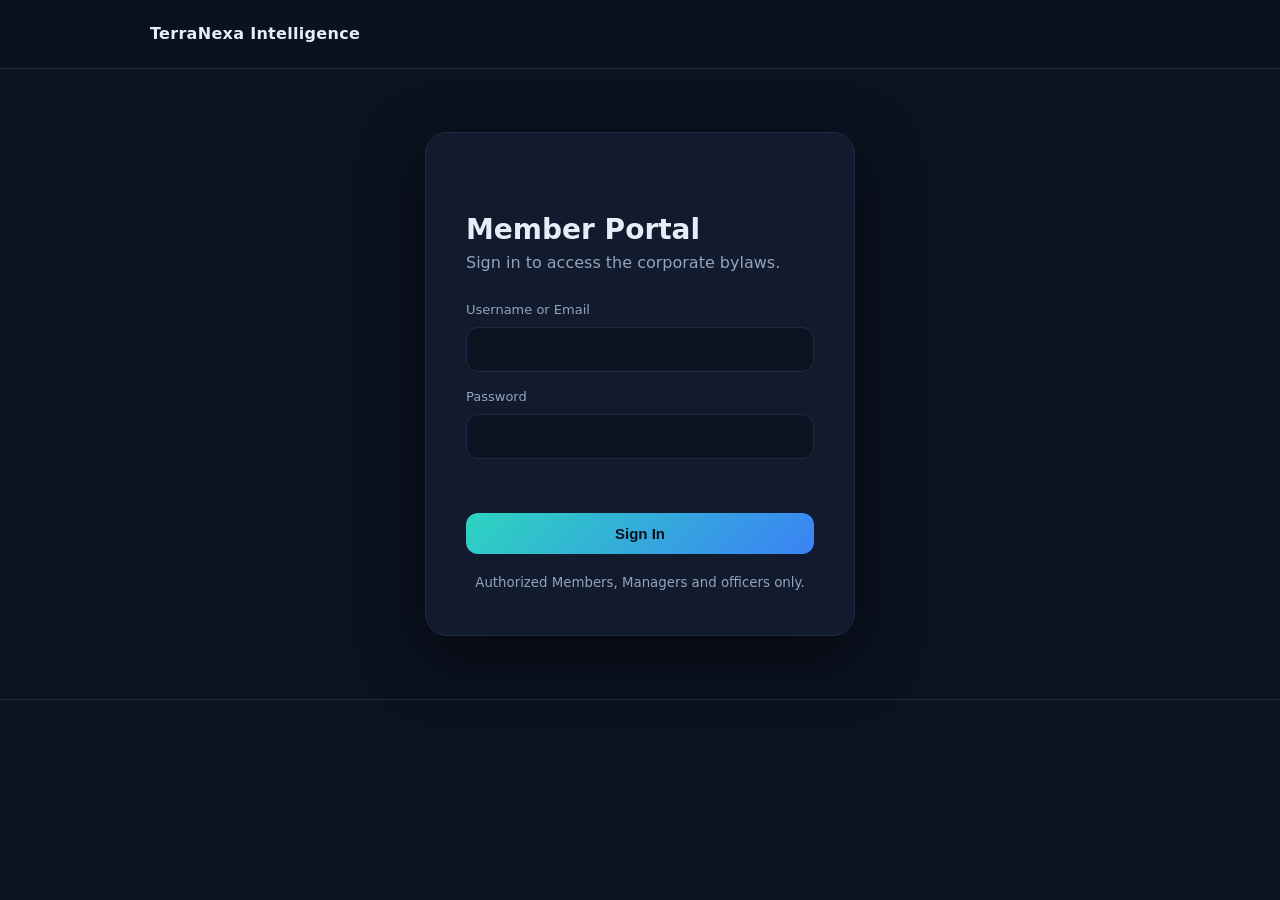
==== bylaws.html @ 20149e76 "Add files via upload" ====
<!DOCTYPE html><html lang="en"><head><meta charset="utf-8"><meta name="viewport" content="width=device-width,initial-scale=1">
<title>Corporate Bylaws | TerraNexa Intelligence, LLC</title><link rel="icon" href="assets/favicon.svg"><link rel="stylesheet" href="style.css">
<script>try{var u=JSON.parse(sessionStorage.getItem('tn'));if(!u||u.exp<Date.now())throw 0}catch(e){sessionStorage.removeItem('tn');location.replace('login.html?next=bylaws.html')}</script></head><body>
<header><div class="w"><nav><a class="brand" href="index.html"><img src="assets/logo.svg" alt="">TerraNexa Intelligence</a><ul id="nav"></ul><div class="auth" id="auth"></div></nav></div></header>
<main class="w"><section id="bylaws"><span class="tag head">Official Document · Members Only</span><h2 class="head">Corporate Bylaws</h2>
<div class="bar"><input id="q" placeholder="Search the bylaws…" aria-label="Search"><a class="btn p" href="docs/TerraNexa-Bylaws.pdf" download>⬇ Download PDF</a><button class="btn" onclick="window.print()">🖨 Create PDF / Print</button></div>
<div class="viewer"><aside class="toc" id="toc"></aside><article id="doc">Loading…</article></div></section></main>
<footer><div class="w" id="ft"></div></footer>
<script src="js/common.js"></script><script>TN.init()</script><script src="script.js"></script></body></html>
---- style.css ----
:root{--bg:#0b1220;--card:#121b2e;--tx:#e6edf7;--mu:#93a3bd;--a:#2dd4bf;--b:#3b82f6;--bd:#1f2b44}
*{box-sizing:border-box}html{scroll-behavior:smooth}
body{margin:0;font:16px/1.7 Inter,system-ui,Segoe UI,sans-serif;background:var(--bg) url(assets/pattern.svg);color:var(--tx)}
a{color:inherit;text-decoration:none}.w{max-width:1120px;margin:auto;padding:0 24px}
header{position:sticky;top:0;z-index:9;background:#0b1220e6;backdrop-filter:blur(12px);border-bottom:1px solid var(--bd)}
nav{display:flex;align-items:center;justify-content:space-between;height:68px}
.brand{display:flex;gap:10px;align-items:center;font-weight:700;letter-spacing:.3px}.brand img{width:36px}
nav ul{display:flex;gap:26px;list-style:none;margin:0;padding:0;color:var(--mu);font-size:15px}nav li a:hover{color:var(--a)}
.btn{display:inline-block;padding:12px 24px;border-radius:12px;font-weight:600;border:1px solid var(--bd);cursor:pointer;background:transparent;color:var(--tx);font-size:15px;transition:.2s}
.btn.p{background:linear-gradient(135deg,var(--a),var(--b));color:#06101c;border:0}.btn:hover{transform:translateY(-2px)}
.hero{display:grid;grid-template-columns:1.1fr .9fr;gap:40px;align-items:center;padding:90px 0}
.tag{color:var(--a);font-size:13px;letter-spacing:2px;text-transform:uppercase;font-weight:600}
h1{font-size:clamp(36px,5vw,58px);line-height:1.1;margin:14px 0}h1 span{background:linear-gradient(135deg,var(--a),var(--b));-webkit-background-clip:text;color:transparent}
.hero p{color:var(--mu);font-size:18px;max-width:520px}.hero .btn{margin:10px 10px 0 0}.hero img{width:100%;border-radius:24px;border:1px solid var(--bd)}
section{padding:70px 0}h2{font-size:34px;margin:6px 0 30px}
.grid{display:grid;grid-template-columns:repeat(auto-fit,minmax(240px,1fr));gap:20px}
.card{background:var(--card);border:1px solid var(--bd);border-radius:18px;padding:28px;transition:.25s}.card:hover{border-color:var(--a);transform:translateY(-4px)}
.card i{font-style:normal;font-size:28px}.card h3{margin:12px 0 6px}.card p{color:var(--mu);margin:0}
.bar{display:flex;flex-wrap:wrap;gap:12px;margin-bottom:22px;align-items:center}
.bar input{flex:1;min-width:200px;padding:12px 16px;border-radius:12px;border:1px solid var(--bd);background:var(--card);color:var(--tx);font-size:15px}
.viewer{display:grid;grid-template-columns:260px 1fr;gap:28px;align-items:start}
.toc{position:sticky;top:90px;background:var(--card);border:1px solid var(--bd);border-radius:18px;padding:18px;max-height:75vh;overflow:auto}
.toc a{display:block;padding:7px 10px;border-radius:8px;color:var(--mu);font-size:14px}.toc a:hover{background:#1a2640;color:var(--a)}
#doc{background:#fff;color:#1b2433;border-radius:18px;padding:48px 56px;font-family:Georgia,serif;line-height:1.75}
#doc h1{font-size:30px;text-align:center;margin:0}#doc .sub{text-align:center;color:#667;margin-bottom:30px}
#doc h2{font-size:20px;border-bottom:2px solid #2dd4bf;padding-bottom:6px;margin-top:34px;color:#0b1220}
#doc p{margin:10px 0}#doc li{margin:4px 0}mark{background:#fde68a}
footer{border-top:1px solid var(--bd);padding:34px 0;color:var(--mu);font-size:14px;text-align:center}
@media(max-width:860px){.hero,.viewer{grid-template-columns:1fr}.toc{position:static;max-height:220px}nav ul{display:none}#doc{padding:26px}}
@media print{body{background:#fff}header,.hero,#about,#contact,footer,.bar,.toc,.head{display:none!important}.viewer{display:block}#doc{padding:0;border-radius:0}section{padding:0}}
nav ul a.on{color:var(--a)}.who{color:var(--mu);font-size:14px;margin-right:12px}.auth{display:flex;align-items:center}
.login{min-height:70vh;display:grid;place-items:center;padding:60px 0}
.lc{width:100%;max-width:430px;background:var(--card);border:1px solid var(--bd);border-radius:22px;padding:40px;box-shadow:0 20px 60px #0008}
.lc img{width:56px}.lc h1{font-size:28px;margin:14px 0 4px}.lc p{color:var(--mu);margin:0 0 22px}
.lc label{display:block;font-size:13px;color:var(--mu);margin:14px 0 6px}
.lc input{width:100%;padding:13px 16px;border-radius:12px;border:1px solid var(--bd);background:#0b1220;color:var(--tx);font-size:15px}
.lc input:focus{outline:2px solid var(--a)}.lc .btn{width:100%;margin-top:22px}
#msg{color:#f87171;font-size:14px;min-height:20px;margin-top:12px}.lc small{display:block;color:var(--mu);margin-top:18px;text-align:center}
@media print{.auth{display:none}}
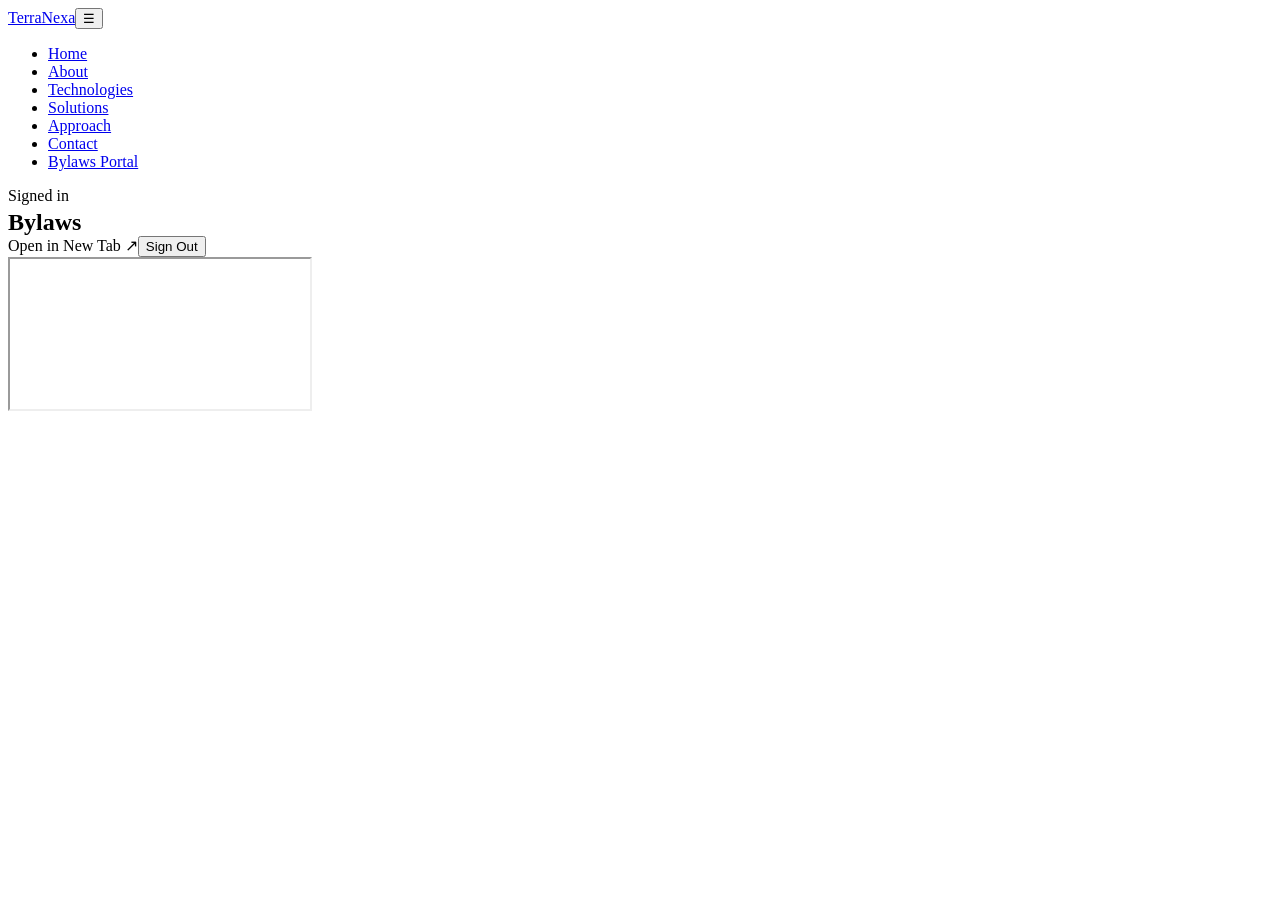
==== commit df547c3a: "Add files via upload" ====
--- a/bylaws.html
+++ b/bylaws.html
@@ -1,9 +1,12 @@
-<!DOCTYPE html><html lang="en"><head><meta charset="utf-8"><meta name="viewport" content="width=device-width,initial-scale=1">
-<title>Corporate Bylaws | TerraNexa Intelligence, LLC</title><link rel="icon" href="assets/favicon.svg"><link rel="stylesheet" href="style.css">
-<script>try{var u=JSON.parse(sessionStorage.getItem('tn'));if(!u||u.exp<Date.now())throw 0}catch(e){sessionStorage.removeItem('tn');location.replace('login.html?next=bylaws.html')}</script></head><body>
-<header><div class="w"><nav><a class="brand" href="index.html"><img src="assets/logo.svg" alt="">TerraNexa Intelligence</a><ul id="nav"></ul><div class="auth" id="auth"></div></nav></div></header>
-<main class="w"><section id="bylaws"><span class="tag head">Official Document · Members Only</span><h2 class="head">Corporate Bylaws</h2>
-<div class="bar"><input id="q" placeholder="Search the bylaws…" aria-label="Search"><a class="btn p" href="docs/TerraNexa-Bylaws.pdf" download>⬇ Download PDF</a><button class="btn" onclick="window.print()">🖨 Create PDF / Print</button></div>
-<div class="viewer"><aside class="toc" id="toc"></aside><article id="doc">Loading…</article></div></section></main>
-<footer><div class="w" id="ft"></div></footer>
-<script src="js/common.js"></script><script>TN.init()</script><script src="script.js"></script></body></html>
+<!DOCTYPE html><html lang="en"><head><meta charset="utf-8"><meta name="viewport" content="width=device-width,initial-scale=1"><link rel="icon" href="assets/img/favicon.svg" type="image/svg+xml"><link rel="stylesheet" href="assets/css/style.css"><title>Bylaws | TerraNexa Intelligence, LLC</title><meta name="robots" content="noindex"></head><body>
+<header><div class="wrap nav"><a class="logo" href="index.html"><img src="assets/img/favicon.svg" alt="">TerraNexa</a><button class="burger" aria-label="Menu">☰</button>
+<ul class="menu"><li><a href="index.html#home">Home</a></li><li><a href="index.html#about">About</a></li><li><a href="index.html#technologies">Technologies</a></li><li><a href="index.html#solutions">Solutions</a></li><li><a href="index.html#approach">Approach</a></li><li><a href="index.html#contact">Contact</a></li><li><a class="btn p" href="portal.html">Bylaws Portal</a></li></ul></div></header>
+<main class="viewer"><div class="wrap"><div class="bar"><div><span class="eyebrow" id="who">Signed in</span><h2 id="ttl" style="margin:4px 0 0">Bylaws</h2></div>
+<div class="cta"><a class="btn o" id="open" target="_blank" rel="noopener">Open in New Tab ↗</a><button class="btn p" id="out">Sign Out</button></div></div>
+<iframe class="frame" id="fr" title="Company Bylaws" referrerpolicy="no-referrer"></iframe></div></main>
+<script src="assets/js/main.js"></script><script src="assets/js/auth.js"></script>
+<script>
+(async()=>{const s=Auth.guard();if(!s)return;who.textContent=s.name+' · '+s.role;
+const d=await (await fetch('json/bylaws.json',{cache:'no-store'})).json();ttl.textContent=d.title;fr.src=d.url;open.href=d.url;document.title=d.title;
+out.onclick=Auth.logout})();
+</script></body></html>
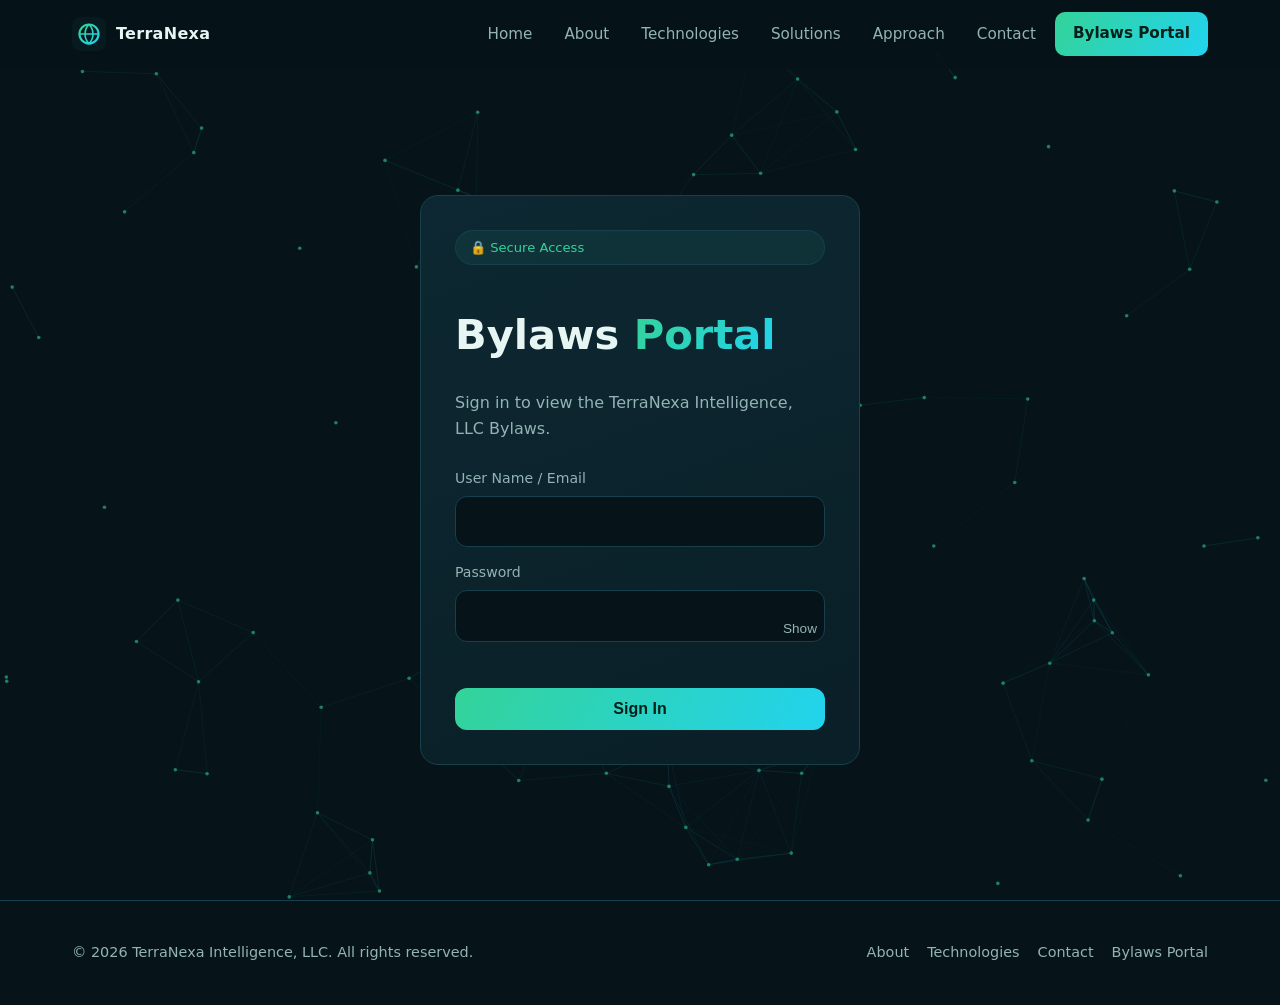
==== commit aa4f8270: "Add files via upload" ====
--- a/bylaws.html
+++ b/bylaws.html
@@ -6,7 +6,7 @@
 <iframe class="frame" id="fr" title="Company Bylaws" referrerpolicy="no-referrer"></iframe></div></main>
 <script src="assets/js/main.js"></script><script src="assets/js/auth.js"></script>
 <script>
-(async()=>{const s=Auth.guard();if(!s)return;who.textContent=s.name+' · '+s.role;
+(async()=>{const s=Auth.guard();if(!s)return;who.textContent='Signed in as '+s.name;
 const d=await (await fetch('json/bylaws.json',{cache:'no-store'})).json();ttl.textContent=d.title;fr.src=d.url;open.href=d.url;document.title=d.title;
 out.onclick=Auth.logout})();
 </script></body></html>
--- a/assets/css/style.css
+++ b/assets/css/style.css
@@ -0,0 +1,46 @@
+:root{--bg:#06141a;--bg2:#0a1f27;--card:#0d2832;--line:#17404d;--txt:#e7f5f3;--mut:#93b3b5;--a:#34d399;--b:#22d3ee;--r:18px;--max:1180px}
+*{box-sizing:border-box;margin:0;padding:0}html{scroll-behavior:smooth;scroll-padding-top:80px}
+body{font-family:Inter,system-ui,-apple-system,"Segoe UI",Roboto,sans-serif;background:var(--bg);color:var(--txt);line-height:1.65}
+a{color:inherit;text-decoration:none}.wrap{max-width:var(--max);margin:auto;padding:0 22px}
+.grad{background:linear-gradient(120deg,var(--a),var(--b));-webkit-background-clip:text;background-clip:text;color:transparent}
+header{position:fixed;inset:0 0 auto;z-index:50;background:rgba(6,20,26,.72);backdrop-filter:blur(14px);border-bottom:1px solid transparent;transition:.3s}
+header.s{border-color:var(--line)}.nav{display:flex;align-items:center;justify-content:space-between;height:68px}
+.logo{display:flex;align-items:center;gap:10px;font-weight:800;letter-spacing:.3px}.logo img{width:34px;height:34px}
+.menu{display:flex;gap:6px;align-items:center;list-style:none}.menu a{padding:8px 13px;border-radius:10px;color:var(--mut);font-size:.95rem;transition:.2s}
+.menu a:hover,.menu a.active{color:var(--txt);background:rgba(52,211,153,.1)}
+.btn{display:inline-block;padding:12px 24px;border-radius:12px;font-weight:700;border:0;cursor:pointer;font-size:1rem;transition:.25s}
+.btn.p{background:linear-gradient(120deg,var(--a),var(--b));color:#04201a}.btn.p:hover{transform:translateY(-2px);box-shadow:0 10px 30px rgba(34,211,238,.25)}
+.btn.o{border:1px solid var(--line);color:var(--txt)}.btn.o:hover{border-color:var(--a)}.menu .btn{padding:9px 18px;color:#04201a}.menu .btn:hover{background:linear-gradient(120deg,var(--a),var(--b))}
+.burger{display:none;background:none;border:1px solid var(--line);color:var(--txt);width:42px;height:42px;border-radius:10px;font-size:1.3rem;cursor:pointer}
+.hero{position:relative;min-height:100vh;display:flex;align-items:center;overflow:hidden;padding-top:68px}
+#net{position:absolute;inset:0;width:100%;height:100%;opacity:.7}
+.hero .wrap{position:relative}.tag{display:inline-block;border:1px solid var(--line);color:var(--a);padding:6px 14px;border-radius:99px;font-size:.82rem;margin-bottom:22px;background:rgba(52,211,153,.07)}
+h1{font-size:clamp(2.2rem,5.5vw,4.3rem);line-height:1.08;margin-bottom:20px;max-width:900px}
+.lead{color:var(--mut);font-size:1.15rem;max-width:700px;margin-bottom:34px}.cta{display:flex;gap:14px;flex-wrap:wrap}
+.stats{display:grid;grid-template-columns:repeat(4,1fr);gap:16px;margin-top:60px;max-width:860px}
+.stat{border-left:2px solid var(--a);padding-left:14px}.stat b{font-size:1.7rem;display:block}.stat span{color:var(--mut);font-size:.85rem}
+section{padding:96px 0}section.alt{background:var(--bg2)}.eyebrow{color:var(--a);font-weight:700;font-size:.85rem;letter-spacing:2px;text-transform:uppercase}
+h2{font-size:clamp(1.7rem,3.5vw,2.6rem);margin:8px 0 14px}.sub{color:var(--mut);max-width:700px;margin-bottom:46px}
+.grid{display:grid;grid-template-columns:repeat(auto-fit,minmax(280px,1fr));gap:22px}
+.card{background:var(--card);border:1px solid var(--line);border-radius:var(--r);padding:28px;transition:.3s}
+.card:hover{transform:translateY(-6px);border-color:var(--a);box-shadow:0 18px 40px rgba(0,0,0,.35)}
+.ic{width:52px;height:52px;border-radius:14px;display:grid;place-items:center;font-size:1.6rem;background:rgba(34,211,238,.1);margin-bottom:16px}
+.card h3{margin-bottom:8px}.card p{color:var(--mut);font-size:.96rem}
+.split{display:grid;grid-template-columns:1.1fr 1fr;gap:50px;align-items:center}
+.list{list-style:none;display:grid;gap:12px}.list li{padding-left:30px;position:relative;color:var(--mut)}.list li:before{content:"✓";position:absolute;left:0;color:var(--a);font-weight:800}
+.panel{border:1px solid var(--line);border-radius:var(--r);padding:34px;background:linear-gradient(160deg,var(--card),var(--bg2))}
+.steps{counter-reset:s}.steps .card:before{counter-increment:s;content:"0" counter(s);font-size:2rem;font-weight:800;color:var(--a);display:block;margin-bottom:6px}
+form{display:grid;gap:14px}label{font-size:.88rem;color:var(--mut)}
+input,textarea{width:100%;padding:13px 15px;margin-top:6px;background:var(--bg);border:1px solid var(--line);border-radius:12px;color:var(--txt);font:inherit}
+input:focus,textarea:focus{outline:2px solid var(--b);border-color:transparent}
+footer{border-top:1px solid var(--line);padding:40px 0;color:var(--mut);font-size:.9rem}
+.foot{display:flex;justify-content:space-between;gap:20px;flex-wrap:wrap}.foot nav{display:flex;gap:18px;flex-wrap:wrap}.foot a:hover{color:var(--a)}
+.rv{opacity:0;transform:translateY(24px);transition:.7s}.rv.in{opacity:1;transform:none}
+/* portal */
+.center{min-height:100vh;display:grid;place-items:center;padding:100px 20px 40px;position:relative}
+.login{width:100%;max-width:440px;position:relative}.login h2{margin:0 0 6px}.err{color:#fb7185;font-size:.9rem;min-height:1.3em}
+.pw{position:relative}.pw button{position:absolute;right:8px;top:14px;background:none;border:0;color:var(--mut);cursor:pointer;font-size:.85rem}
+.viewer{padding:92px 0 30px;min-height:100vh}.bar{display:flex;justify-content:space-between;gap:14px;flex-wrap:wrap;align-items:center;margin-bottom:16px}
+.frame{width:100%;height:calc(100vh - 210px);min-height:480px;border:1px solid var(--line);border-radius:var(--r);background:#fff}
+@media(max-width:860px){.burger{display:block}.menu{position:absolute;top:68px;left:0;right:0;flex-direction:column;background:var(--bg2);padding:14px;border-bottom:1px solid var(--line);display:none}.menu.open{display:flex}.split{grid-template-columns:1fr}.stats{grid-template-columns:repeat(2,1fr)}}
+@media(prefers-reduced-motion:reduce){*{animation:none!important;transition:none!important}.rv{opacity:1;transform:none}}
